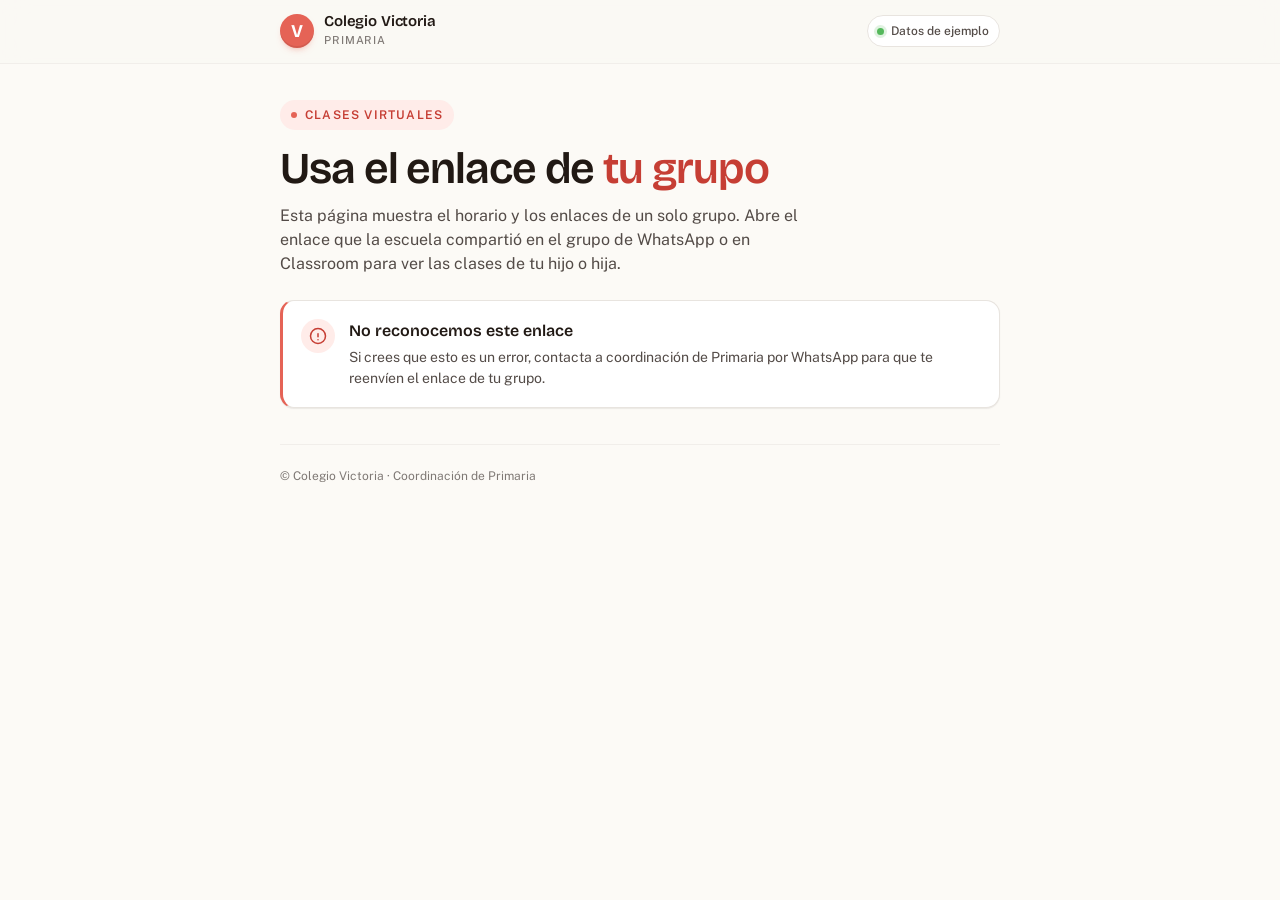
==== grupo.html @ 00c84df7 "Enlaces de clases virtuales - Colegio Victoria (Primaria) Co-Authored-By: Claude Fable 5 <noreply@an" ====
<!doctype html>
<html lang="es">

<head>
    <meta charset="utf-8" />
    <meta name="viewport" content="width=device-width,initial-scale=1,viewport-fit=cover" />
    <link rel="icon" href="logo.ico" />
    <title>Clases Virtuales — Colegio Victoria</title>
    <link rel="preconnect" href="https://fonts.googleapis.com" />
    <link rel="preconnect" href="https://fonts.gstatic.com" crossorigin />
    <link
        href="https://fonts.googleapis.com/css2?family=Bricolage+Grotesque:opsz,wght@12..96,500;12..96,600;12..96,700&family=Public+Sans:wght@400;500;600;700&family=JetBrains+Mono:wght@500;600&display=swap"
        rel="stylesheet" />
    <link rel="stylesheet" href="styles.css" />
</head>

<body>

    <header class="appbar">
        <div class="appbar__inner">
            <div class="brand">
                <div class="brand__mark" aria-hidden="true">V</div>
                <div>
                    <div class="brand__name">Colegio Victoria</div>
                    <span class="brand__sub">Primaria</span>
                </div>
            </div>
            <div class="appbar__spacer"></div>
            <div class="appbar__status" id="status">
                <span class="dot" id="statusDot"></span>
                <span id="statusText">Datos de ejemplo</span>
                <span class="appbar__status-time" id="statusTime"></span>
            </div>
        </div>
    </header>

    <main class="wrap">

        <!-- ============ VISTA: GRUPO (con token válido) ============ -->
        <section class="view" id="viewGroup" data-screen-label="Clases del grupo">
            <header class="detail__head">
                <div class="detail__badge" id="detailBadge">—</div>
                <div class="detail__meta">
                    <p class="detail__eyebrow">Clases virtuales</p>
                    <h2 class="detail__title" id="detailTitle">Cargando…</h2>
                    <p class="detail__date"><strong id="detailDate">—</strong> · <span id="detailCount"></span></p>
                </div>
            </header>

            <div id="scheduleHost"><!-- rendered schedule goes here --></div>

            <div class="foot">
                <span>¿Algo no aparece o un enlace no funciona? Escribe a coordinación al WhatsApp del colegio.</span>
            </div>
        </section>

        <!-- ============ VISTA: SIN TOKEN VÁLIDO ============ -->
        <section class="view" id="viewNoToken" data-screen-label="Enlace no reconocido">
            <div class="home__intro">
                <span class="eyebrow">Clases virtuales</span>
                <h1 class="title">Usa el enlace de <em>tu grupo</em></h1>
                <p class="lede">Esta página muestra el horario y los enlaces de un solo grupo. Abre el enlace que la
                    escuela compartió en el grupo de WhatsApp o en Classroom para ver las clases de tu hijo o hija.</p>
            </div>
            <div class="notice">
                <div class="notice__icon" aria-hidden="true">
                    <svg width="18" height="18" viewBox="0 0 24 24" fill="none" stroke="currentColor" stroke-width="2"
                        stroke-linecap="round" stroke-linejoin="round">
                        <path d="M12 9v4" />
                        <path d="M12 17h.01" />
                        <circle cx="12" cy="12" r="10" />
                    </svg>
                </div>
                <div>
                    <p class="notice__title">No reconocemos este enlace</p>
                    <p class="notice__text">Si crees que esto es un error, contacta a coordinación de Primaria por
                        WhatsApp para que te reenvíen el enlace de tu grupo.</p>
                </div>
            </div>
            <div class="foot">
                <span>© Colegio Victoria · Coordinación de Primaria</span>
            </div>
        </section>

    </main>

    <script src="config.js"></script>
    <script src="utils.js"></script>
    <script src="app.js"></script>
    <script src="grupo.js"></script>
</body>

</html>
---- styles.css ----
/* ---------- design tokens ---------- */
  :root {
      --bg: oklch(0.985 0.006 75);
      --bg-tint: oklch(0.97 0.008 70);
      --surface: #ffffff;
      --ink: oklch(0.22 0.015 50);
      --ink-soft: oklch(0.42 0.012 55);
      --ink-mute: oklch(0.58 0.010 60);
      --line: oklch(0.92 0.008 65);
      --line-soft: oklch(0.95 0.006 70);
      --coral: oklch(0.66 0.165 28);
      --coral-deep: oklch(0.56 0.175 28);
      --coral-tint: oklch(0.96 0.025 28);
      --coral-tint-2: oklch(0.92 0.045 28);

      --r-sm: 10px;
      --r-md: 14px;
      --r-lg: 20px;
      --r-xl: 28px;

      --shadow-sm: 0 1px 0 rgba(40, 30, 20, .04), 0 1px 2px rgba(40, 30, 20, .04);
      --shadow-md: 0 1px 0 rgba(40, 30, 20, .04), 0 6px 18px -10px rgba(40, 30, 20, .18);
      --shadow-lg: 0 1px 0 rgba(40, 30, 20, .04), 0 20px 40px -24px rgba(40, 30, 20, .28);

      --font-sans: "Public Sans", system-ui, -apple-system, "Segoe UI", sans-serif;
      --font-display: "Bricolage Grotesque", "Public Sans", system-ui, sans-serif;
      --font-mono: "JetBrains Mono", ui-monospace, "SFMono-Regular", Menlo, monospace;
  }

  * {
      box-sizing: border-box;
  }

  html,
  body {
      margin: 0;
      padding: 0;
  }

  html {
      -webkit-text-size-adjust: 100%;
  }

  body {
      font-family: var(--font-sans);
      color: var(--ink);
      background: var(--bg);
      line-height: 1.5;
      font-size: 16px;
      -webkit-font-smoothing: antialiased;
      text-rendering: optimizeLegibility;
      min-height: 100vh;
      min-height: 100dvh;
  }

  button {
      font: inherit;
      color: inherit;
      cursor: pointer;
  }

  a {
      color: inherit;
  }

  /* ---------- top app bar ---------- */
  .appbar {
      position: sticky;
      top: 0;
      z-index: 20;
      background: rgba(250, 248, 244, 0.86);
      backdrop-filter: saturate(140%) blur(14px);
      -webkit-backdrop-filter: saturate(140%) blur(14px);
      border-bottom: 1px solid var(--line-soft);
  }

  .appbar__inner {
      max-width: 760px;
      margin: 0 auto;
      padding: 14px 20px;
      display: flex;
      align-items: center;
      gap: 12px;
  }

  .brand {
      display: flex;
      align-items: center;
      gap: 10px;
      text-decoration: none;
  }

  .brand__mark {
      width: 34px;
      height: 34px;
      border-radius: 50%;
      background: var(--coral);
      color: #fff;
      display: grid;
      place-items: center;
      font-family: var(--font-display);
      font-weight: 700;
      font-size: 18px;
      letter-spacing: -0.02em;
      box-shadow: inset 0 -2px 0 rgba(0, 0, 0, .08), 0 4px 10px -6px var(--coral);
  }

  .brand__name {
      font-family: var(--font-display);
      font-weight: 600;
      font-size: 15px;
      letter-spacing: -0.01em;
      color: var(--ink);
      line-height: 1;
  }

  .brand__sub {
      display: block;
      font-family: var(--font-sans);
      font-weight: 500;
      font-size: 11px;
      letter-spacing: 0.08em;
      text-transform: uppercase;
      color: var(--ink-mute);
      margin-top: 3px;
  }

  .appbar__spacer {
      flex: 1;
  }

  .appbar__status {
      display: inline-flex;
      align-items: center;
      gap: 7px;
      font-size: 12px;
      font-weight: 500;
      color: var(--ink-soft);
      background: var(--surface);
      border: 1px solid var(--line);
      padding: 6px 10px 6px 9px;
      border-radius: 100px;
  }

  .appbar__status-time {
      color: var(--ink-mute);
      font-weight: 400;
  }

  .appbar__status-time:empty {
      display: none;
  }

  .dot {
      width: 7px;
      height: 7px;
      border-radius: 50%;
      background: oklch(0.7 0.16 145);
      box-shadow: 0 0 0 3px oklch(0.7 0.16 145 / .18);
  }

  .dot.is-warn {
      background: oklch(0.78 0.14 70);
      box-shadow: 0 0 0 3px oklch(0.78 0.14 70 / .18);
  }

  .dot.is-err {
      background: var(--coral);
      box-shadow: 0 0 0 3px oklch(0.66 0.165 28 / .18);
  }

  /* ---------- containers ---------- */
  .wrap {
      max-width: 760px;
      margin: 0 auto;
      padding: 28px 20px 80px;
  }

  /* ---------- views ---------- */
  .view {
      display: none;
  }

  .view.is-active {
      display: block;
      animation: viewIn .35s cubic-bezier(.2, .7, .2, 1);
  }

  @keyframes viewIn {
      from {
          opacity: 0;
          transform: translateY(8px);
      }

      to {
          opacity: 1;
          transform: none;
      }
  }

  /* ---------- home view ---------- */
  .home__intro {
      margin: 8px 0 24px;
  }

  .eyebrow {
      display: inline-flex;
      align-items: center;
      gap: 8px;
      font-size: 12px;
      font-weight: 600;
      letter-spacing: 0.10em;
      text-transform: uppercase;
      color: var(--coral-deep);
      background: var(--coral-tint);
      padding: 6px 11px;
      border-radius: 100px;
      margin-bottom: 16px;
  }

  .eyebrow::before {
      content: "";
      width: 6px;
      height: 6px;
      border-radius: 50%;
      background: var(--coral);
  }

  h1.title {
      font-family: var(--font-display);
      font-weight: 600;
      font-size: clamp(30px, 7vw, 44px);
      line-height: 1.05;
      letter-spacing: -0.025em;
      margin: 0 0 12px;
      color: var(--ink);
      text-wrap: balance;
  }

  h1.title em {
      font-style: normal;
      color: var(--coral-deep);
  }

  .lede {
      font-size: 16px;
      color: var(--ink-soft);
      max-width: 52ch;
      text-wrap: pretty;
      margin: 0;
  }

  .today {
      display: flex;
      align-items: center;
      gap: 10px;
      margin: 22px 0 14px;
      padding: 14px 16px;
      background: var(--surface);
      border: 1px solid var(--line);
      border-radius: var(--r-md);
      box-shadow: var(--shadow-sm);
  }

  .today__icon {
      width: 36px;
      height: 36px;
      border-radius: 10px;
      background: var(--bg-tint);
      color: var(--ink-soft);
      display: grid;
      place-items: center;
      font-family: var(--font-mono);
      font-size: 14px;
      font-weight: 600;
      flex: none;
      border: 1px solid var(--line);
  }

  .today__label {
      font-size: 12px;
      font-weight: 600;
      color: var(--ink-mute);
      text-transform: uppercase;
      letter-spacing: 0.08em;
      margin: 0;
  }

  .today__date {
      font-family: var(--font-display);
      font-weight: 600;
      font-size: 17px;
      letter-spacing: -0.01em;
      line-height: 1.15;
      color: var(--ink);
      margin: 1px 0 0;
  }

  /* ---------- grade section labels ---------- */
  .section-head {
      display: flex;
      align-items: baseline;
      gap: 12px;
      margin: 26px 2px 12px;
  }

  .section-head__title {
      font-family: var(--font-display);
      font-weight: 600;
      font-size: 18px;
      letter-spacing: -0.01em;
      color: var(--ink);
      margin: 0;
  }

  .section-head__count {
      font-family: var(--font-mono);
      font-size: 12px;
      color: var(--ink-mute);
      margin-left: auto;
  }

  /* ---------- groups grid ---------- */
  .grid {
      display: grid;
      grid-template-columns: repeat(2, minmax(0, 1fr));
      gap: 10px;
  }

  @media (min-width: 480px) {
      .grid {
          grid-template-columns: repeat(3, minmax(0, 1fr));
          gap: 12px;
      }
  }

  @media (min-width: 720px) {
      .grid {
          grid-template-columns: repeat(4, minmax(0, 1fr));
          gap: 14px;
      }
  }

  .group-btn {
      position: relative;
      background: var(--surface);
      border: 1px solid var(--line);
      border-radius: var(--r-md);
      padding: 18px 16px 16px;
      text-align: left;
      box-shadow: var(--shadow-sm);
      transition: transform .15s ease, box-shadow .2s ease, border-color .2s ease;
      min-height: 96px;
      display: flex;
      flex-direction: column;
      overflow: hidden;
      text-decoration: none;
  }

  .group-btn::after {
      content: "";
      position: absolute;
      inset: auto 0 0 0;
      height: 3px;
      background: var(--coral);
      transform: translateY(3px);
      transition: transform .2s ease;
  }

  .group-btn:hover {
      border-color: oklch(0.86 0.018 50);
      box-shadow: var(--shadow-md);
      transform: translateY(-1px);
  }

  .group-btn:hover::after {
      transform: none;
  }

  .group-btn:active {
      transform: translateY(0);
      box-shadow: var(--shadow-sm);
  }

  .group-btn:focus-visible {
      outline: none;
      border-color: var(--coral);
      box-shadow: 0 0 0 4px var(--coral-tint), var(--shadow-md);
  }

  .group-btn__pending {
      position: absolute;
      top: 12px;
      right: 12px;
      display: none;
      align-items: center;
      font-size: 11px;
      font-weight: 600;
      letter-spacing: -0.01em;
      color: oklch(0.5 0.13 70);
      background: oklch(0.78 0.14 70 / .16);
      border: 1px solid oklch(0.78 0.14 70 / .35);
      border-radius: 100px;
      padding: 3px 9px;
      line-height: 1.3;
  }

  .group-btn__pending.is-visible {
      display: inline-flex;
  }

  .group-btn__grade {
      font-family: var(--font-display);
      font-weight: 600;
      font-size: 30px;
      line-height: 1;
      letter-spacing: -0.03em;
      color: var(--ink);
  }

  .group-btn__grade .sup {
      font-size: 18px;
      vertical-align: super;
      color: var(--coral);
      margin-left: 1px;
  }

  .group-btn__grade .sec {
      font-size: 20px;
      color: var(--ink-soft);
      margin-left: 3px;
      font-weight: 500;
  }

  .group-btn__label {
      font-size: 12px;
      color: var(--ink-mute);
      margin-top: auto;
      padding-top: 14px;
      display: flex;
      align-items: center;
      gap: 6px;
  }

  .group-btn__label svg {
      opacity: .6;
  }

  /* ---------- shareable link list (home, director only) ---------- */
  .link-list {
      display: flex;
      flex-direction: column;
      gap: 8px;
  }

  .link-row {
      display: grid;
      grid-template-columns: 56px 1fr auto;
      align-items: center;
      gap: 12px;
      background: var(--surface);
      border: 1px solid var(--line);
      border-radius: var(--r-md);
      padding: 12px 14px;
      box-shadow: var(--shadow-sm);
  }

  .link-row__group {
      font-family: var(--font-display);
      font-weight: 600;
      font-size: 16px;
      letter-spacing: -0.01em;
      color: var(--ink);
  }

  .link-row__url {
      font-family: var(--font-mono);
      font-size: 12px;
      color: var(--ink-soft);
      overflow: hidden;
      text-overflow: ellipsis;
      white-space: nowrap;
      min-width: 0;
  }

  .link-row__copy {
      appearance: none;
      border: 1px solid var(--line);
      background: var(--surface);
      color: var(--ink-soft);
      font-size: 13px;
      font-weight: 600;
      padding: 8px 12px;
      border-radius: 100px;
      display: inline-flex;
      align-items: center;
      gap: 6px;
      transition: color .15s ease, border-color .15s ease, background .15s ease;
      flex: none;
  }

  .link-row__copy:hover {
      color: var(--ink);
      border-color: oklch(0.85 0.02 50);
  }

  .link-row__copy:focus-visible {
      outline: none;
      border-color: var(--coral);
      box-shadow: 0 0 0 4px var(--coral-tint);
  }

  .link-row__copy.is-copied {
      color: var(--coral-deep);
      border-color: var(--coral-tint-2);
      background: var(--coral-tint);
  }

  @media (max-width: 560px) {
      .link-row {
          grid-template-columns: 1fr auto;
      }

      .link-row__url {
          display: none;
      }
  }

  /* ---------- group detail view ---------- */
  .detail__top {
      display: flex;
      align-items: center;
      gap: 10px;
      margin: 4px 0 18px;
  }

  .back-btn {
      display: inline-flex;
      align-items: center;
      gap: 6px;
      background: var(--surface);
      border: 1px solid var(--line);
      border-radius: 100px;
      padding: 8px 14px 8px 10px;
      font-size: 14px;
      font-weight: 500;
      color: var(--ink-soft);
      box-shadow: var(--shadow-sm);
      transition: all .15s ease;
      text-decoration: none;
  }

  .back-btn:hover {
      color: var(--ink);
      border-color: oklch(0.85 0.02 50);
  }

  .back-btn:focus-visible {
      outline: none;
      border-color: var(--coral);
      box-shadow: 0 0 0 4px var(--coral-tint);
  }

  .detail__head {
      display: flex;
      align-items: flex-start;
      gap: 16px;
      padding: 22px 22px 24px;
      background: var(--surface);
      border: 1px solid var(--line);
      border-radius: var(--r-lg);
      box-shadow: var(--shadow-md);
      margin-bottom: 22px;
      position: relative;
      overflow: hidden;
  }

  .detail__head::before {
      content: "";
      position: absolute;
      right: -40px;
      top: -40px;
      width: 180px;
      height: 180px;
      background: radial-gradient(circle at center, var(--coral-tint), transparent 65%);
      pointer-events: none;
  }

  .detail__badge {
      flex: none;
      width: 64px;
      height: 64px;
      border-radius: var(--r-md);
      background: linear-gradient(160deg, var(--coral), var(--coral-deep));
      color: #fff;
      display: grid;
      place-items: center;
      font-family: var(--font-display);
      font-weight: 700;
      font-size: 22px;
      letter-spacing: -0.02em;
      line-height: 1;
      box-shadow: 0 8px 22px -10px var(--coral), inset 0 -3px 0 rgba(0, 0, 0, .08);
      position: relative;
  }

  .detail__meta {
      min-width: 0;
      position: relative;
  }

  .detail__eyebrow {
      font-size: 11px;
      font-weight: 600;
      color: var(--coral-deep);
      text-transform: uppercase;
      letter-spacing: 0.10em;
      margin: 2px 0 4px;
  }

  .detail__title {
      font-family: var(--font-display);
      font-weight: 600;
      font-size: 26px;
      letter-spacing: -0.02em;
      line-height: 1.1;
      margin: 0 0 6px;
      color: var(--ink);
  }

  .detail__date {
      font-size: 14px;
      color: var(--ink-soft);
      margin: 0;
  }

  .detail__date strong {
      color: var(--ink);
      font-weight: 600;
  }

  /* ---------- schedule list ---------- */
  .schedule {
      display: flex;
      flex-direction: column;
      gap: 10px;
  }

  .class-card {
      display: grid;
      grid-template-columns: 86px 1fr;
      background: var(--surface);
      border: 1px solid var(--line);
      border-radius: var(--r-md);
      overflow: hidden;
      box-shadow: var(--shadow-sm);
      transition: border-color .2s ease, box-shadow .2s ease;
  }

  .class-card:hover {
      border-color: oklch(0.88 0.015 50);
      box-shadow: var(--shadow-md);
  }

  .class-card__time {
      background: var(--bg-tint);
      border-right: 1px solid var(--line-soft);
      padding: 14px 12px;
      display: flex;
      flex-direction: column;
      align-items: flex-start;
      justify-content: center;
      gap: 2px;
      font-family: var(--font-mono);
  }

  .class-card__time .from {
      font-size: 15px;
      font-weight: 600;
      color: var(--ink);
      letter-spacing: -0.01em;
  }

  .class-card__time .to {
      font-size: 11px;
      color: var(--ink-mute);
      font-weight: 500;
  }

  .class-card__time .dur {
      font-size: 10px;
      color: var(--ink-mute);
      text-transform: uppercase;
      letter-spacing: 0.08em;
      margin-top: 4px;
  }

  .class-card__body {
      padding: 14px 16px;
      display: flex;
      flex-direction: column;
      gap: 10px;
      min-width: 0;
  }

  .class-card__row {
      min-width: 0;
  }

  .class-card__subject {
      font-family: var(--font-display);
      font-weight: 600;
      font-size: 17px;
      letter-spacing: -0.01em;
      line-height: 1.2;
      color: var(--ink);
      margin: 0;
      overflow-wrap: anywhere;
  }

  .class-card__teacher {
      font-size: 13px;
      color: var(--ink-soft);
      margin: 3px 0 0;
      display: flex;
      align-items: center;
      gap: 6px;
  }

  .class-card__teacher svg {
      opacity: .55;
      flex: none;
  }

  .class-card__action {
      display: flex;
      align-items: center;
      gap: 8px;
      margin-top: 2px;
  }

  .btn-join {
      appearance: none;
      border: 0;
      display: inline-flex;
      align-items: center;
      gap: 8px;
      background: var(--ink);
      color: var(--bg);
      padding: 10px 14px;
      border-radius: 100px;
      font-size: 14px;
      font-weight: 600;
      letter-spacing: -0.005em;
      text-decoration: none;
      transition: transform .12s ease, background .2s ease, box-shadow .2s ease;
      box-shadow: 0 1px 0 rgba(0, 0, 0, .04), 0 6px 14px -8px rgba(40, 30, 20, .4);
  }

  .btn-join:hover {
      background: oklch(0.32 0.02 50);
  }

  .btn-join:active {
      transform: translateY(1px);
  }

  .btn-join:focus-visible {
      outline: none;
      box-shadow: 0 0 0 4px var(--coral-tint), 0 6px 14px -8px rgba(40, 30, 20, .4);
  }

  .btn-join.is-coral {
      background: var(--coral);
      color: #fff;
      box-shadow: 0 1px 0 rgba(0, 0, 0, .04), 0 6px 16px -8px var(--coral);
  }

  .btn-join.is-coral:hover {
      background: var(--coral-deep);
  }

  .btn-join svg {
      flex: none;
  }

  .btn-pending {
      display: inline-flex;
      align-items: center;
      gap: 8px;
      background: transparent;
      color: var(--ink-mute);
      padding: 10px 14px;
      border-radius: 100px;
      border: 1px dashed var(--line);
      font-size: 14px;
      font-weight: 500;
      cursor: not-allowed;
  }

  .btn-pending::before {
      content: "";
      width: 8px;
      height: 8px;
      border-radius: 50%;
      background: oklch(0.78 0.14 70);
  }

  .platform-tag {
      display: inline-flex;
      align-items: center;
      gap: 5px;
      font-size: 11px;
      font-weight: 600;
      text-transform: uppercase;
      letter-spacing: 0.06em;
      color: var(--ink-mute);
      padding: 4px 8px;
      border-radius: 6px;
      background: var(--bg-tint);
      border: 1px solid var(--line-soft);
  }

  .platform-tag.is-zoom {
      color: oklch(0.45 0.13 250);
      background: oklch(0.97 0.02 250);
      border-color: oklch(0.92 0.03 250);
  }

  .platform-tag.is-meet {
      color: oklch(0.45 0.13 145);
      background: oklch(0.97 0.02 145);
      border-color: oklch(0.92 0.03 145);
  }

  .platform-tag.is-teams {
      color: oklch(0.45 0.13 290);
      background: oklch(0.97 0.02 290);
      border-color: oklch(0.92 0.03 290);
  }

  /* ---------- recess strip ---------- */
  .recess {
      display: grid;
      grid-template-columns: 86px 1fr;
      background: transparent;
      border: 1px dashed var(--line);
      border-radius: var(--r-md);
      overflow: hidden;
  }

  .recess__time {
      padding: 12px 12px;
      font-family: var(--font-mono);
      color: var(--ink-mute);
      display: flex;
      flex-direction: column;
      justify-content: center;
  }

  .recess__time .from {
      font-size: 14px;
      font-weight: 600;
      color: var(--ink-soft);
  }

  .recess__time .to {
      font-size: 11px;
  }

  .recess__body {
      padding: 12px 16px;
      display: flex;
      align-items: center;
      gap: 10px;
      color: var(--ink-soft);
      font-size: 14px;
  }

  .recess__body svg {
      color: var(--coral);
      flex: none;
  }

  .recess__body strong {
      font-family: var(--font-display);
      font-weight: 600;
      font-size: 15px;
      color: var(--ink);
      letter-spacing: -0.01em;
  }

  /* ---------- error & loading ---------- */
  .notice {
      margin: 18px 0;
      padding: 18px 18px;
      background: var(--surface);
      border: 1px solid var(--line);
      border-left: 3px solid var(--coral);
      border-radius: var(--r-md);
      display: flex;
      gap: 14px;
      align-items: flex-start;
      box-shadow: var(--shadow-sm);
  }

  .notice__icon {
      width: 34px;
      height: 34px;
      border-radius: 50%;
      background: var(--coral-tint);
      color: var(--coral-deep);
      display: grid;
      place-items: center;
      flex: none;
  }

  .notice__title {
      font-family: var(--font-display);
      font-weight: 600;
      font-size: 16px;
      margin: 0 0 4px;
      color: var(--ink);
  }

  .notice__text {
      font-size: 14px;
      color: var(--ink-soft);
      margin: 0;
  }

  .loading {
      display: flex;
      align-items: center;
      gap: 10px;
      color: var(--ink-mute);
      font-size: 14px;
      padding: 14px 0;
  }

  .spinner {
      width: 16px;
      height: 16px;
      border-radius: 50%;
      border: 2px solid var(--line);
      border-top-color: var(--coral);
      animation: spin .8s linear infinite;
  }

  @keyframes spin {
      to {
          transform: rotate(360deg);
      }
  }

  /* ---------- skeleton placeholders ---------- */
  .skeleton-card {
      display: grid;
      grid-template-columns: 86px 1fr;
      background: var(--surface);
      border: 1px solid var(--line);
      border-radius: var(--r-md);
      overflow: hidden;
      height: 92px;
  }

  .skeleton-card .skl-time {
      background: var(--bg-tint);
      border-right: 1px solid var(--line-soft);
  }

  .skeleton-card .skl-body {
      padding: 14px 16px;
      display: flex;
      flex-direction: column;
      gap: 8px;
  }

  .skl-bar {
      height: 12px;
      border-radius: 6px;
      background: linear-gradient(90deg, var(--bg-tint), var(--line-soft), var(--bg-tint));
      background-size: 200% 100%;
      animation: shimmer 1.4s linear infinite;
  }

  @keyframes shimmer {
      from {
          background-position: 200% 0;
      }

      to {
          background-position: -200% 0;
      }
  }

  /* ---------- footer ---------- */
  .foot {
      margin-top: 36px;
      padding-top: 22px;
      border-top: 1px solid var(--line-soft);
      color: var(--ink-mute);
      font-size: 12px;
      display: flex;
      justify-content: space-between;
      gap: 12px;
      flex-wrap: wrap;
  }

  .foot a {
      color: var(--ink-soft);
      text-decoration: none;
      border-bottom: 1px dotted var(--line);
  }

  /* ---------- iconography ---------- */
  .ico {
      width: 16px;
      height: 16px;
      stroke-width: 1.8;
  }

  /* ---------- transitions ---------- */
  @media (prefers-reduced-motion: reduce) {

      *,
      *::before,
      *::after {
          animation: none !important;
          transition: none !important;
      }
  }
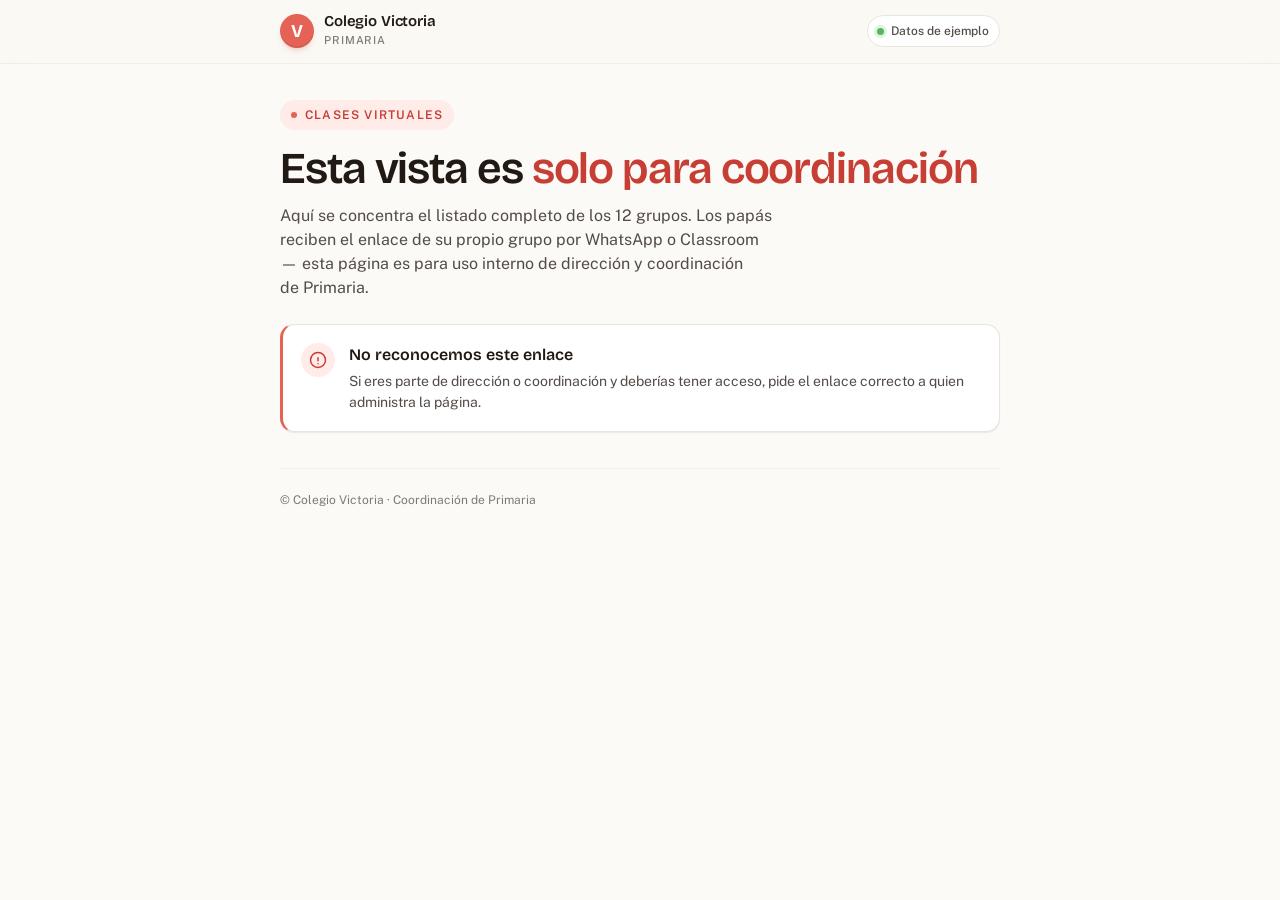
==== commit 8a626a09: "Unificar index.html como punto de entrada unico para director y papas - index.html ahora maneja toke" ====
--- a/grupo.html
+++ b/grupo.html
@@ -1,93 +1,11 @@
 <!doctype html>
 <html lang="es">
-
 <head>
     <meta charset="utf-8" />
-    <meta name="viewport" content="width=device-width,initial-scale=1,viewport-fit=cover" />
-    <link rel="icon" href="logo.ico" />
-    <title>Clases Virtuales — Colegio Victoria</title>
-    <link rel="preconnect" href="https://fonts.googleapis.com" />
-    <link rel="preconnect" href="https://fonts.gstatic.com" crossorigin />
-    <link
-        href="https://fonts.googleapis.com/css2?family=Bricolage+Grotesque:opsz,wght@12..96,500;12..96,600;12..96,700&family=Public+Sans:wght@400;500;600;700&family=JetBrains+Mono:wght@500;600&display=swap"
-        rel="stylesheet" />
-    <link rel="stylesheet" href="styles.css" />
+    <script>
+        var k = new URLSearchParams(window.location.search).get("k");
+        window.location.replace("index.html" + (k ? "?k=" + encodeURIComponent(k) : ""));
+    </script>
 </head>
-
-<body>
-
-    <header class="appbar">
-        <div class="appbar__inner">
-            <div class="brand">
-                <div class="brand__mark" aria-hidden="true">V</div>
-                <div>
-                    <div class="brand__name">Colegio Victoria</div>
-                    <span class="brand__sub">Primaria</span>
-                </div>
-            </div>
-            <div class="appbar__spacer"></div>
-            <div class="appbar__status" id="status">
-                <span class="dot" id="statusDot"></span>
-                <span id="statusText">Datos de ejemplo</span>
-                <span class="appbar__status-time" id="statusTime"></span>
-            </div>
-        </div>
-    </header>
-
-    <main class="wrap">
-
-        <!-- ============ VISTA: GRUPO (con token válido) ============ -->
-        <section class="view" id="viewGroup" data-screen-label="Clases del grupo">
-            <header class="detail__head">
-                <div class="detail__badge" id="detailBadge">—</div>
-                <div class="detail__meta">
-                    <p class="detail__eyebrow">Clases virtuales</p>
-                    <h2 class="detail__title" id="detailTitle">Cargando…</h2>
-                    <p class="detail__date"><strong id="detailDate">—</strong> · <span id="detailCount"></span></p>
-                </div>
-            </header>
-
-            <div id="scheduleHost"><!-- rendered schedule goes here --></div>
-
-            <div class="foot">
-                <span>¿Algo no aparece o un enlace no funciona? Escribe a coordinación al WhatsApp del colegio.</span>
-            </div>
-        </section>
-
-        <!-- ============ VISTA: SIN TOKEN VÁLIDO ============ -->
-        <section class="view" id="viewNoToken" data-screen-label="Enlace no reconocido">
-            <div class="home__intro">
-                <span class="eyebrow">Clases virtuales</span>
-                <h1 class="title">Usa el enlace de <em>tu grupo</em></h1>
-                <p class="lede">Esta página muestra el horario y los enlaces de un solo grupo. Abre el enlace que la
-                    escuela compartió en el grupo de WhatsApp o en Classroom para ver las clases de tu hijo o hija.</p>
-            </div>
-            <div class="notice">
-                <div class="notice__icon" aria-hidden="true">
-                    <svg width="18" height="18" viewBox="0 0 24 24" fill="none" stroke="currentColor" stroke-width="2"
-                        stroke-linecap="round" stroke-linejoin="round">
-                        <path d="M12 9v4" />
-                        <path d="M12 17h.01" />
-                        <circle cx="12" cy="12" r="10" />
-                    </svg>
-                </div>
-                <div>
-                    <p class="notice__title">No reconocemos este enlace</p>
-                    <p class="notice__text">Si crees que esto es un error, contacta a coordinación de Primaria por
-                        WhatsApp para que te reenvíen el enlace de tu grupo.</p>
-                </div>
-            </div>
-            <div class="foot">
-                <span>© Colegio Victoria · Coordinación de Primaria</span>
-            </div>
-        </section>
-
-    </main>
-
-    <script src="config.js"></script>
-    <script src="utils.js"></script>
-    <script src="app.js"></script>
-    <script src="grupo.js"></script>
-</body>
-
-</html>+<body></body>
+</html>
